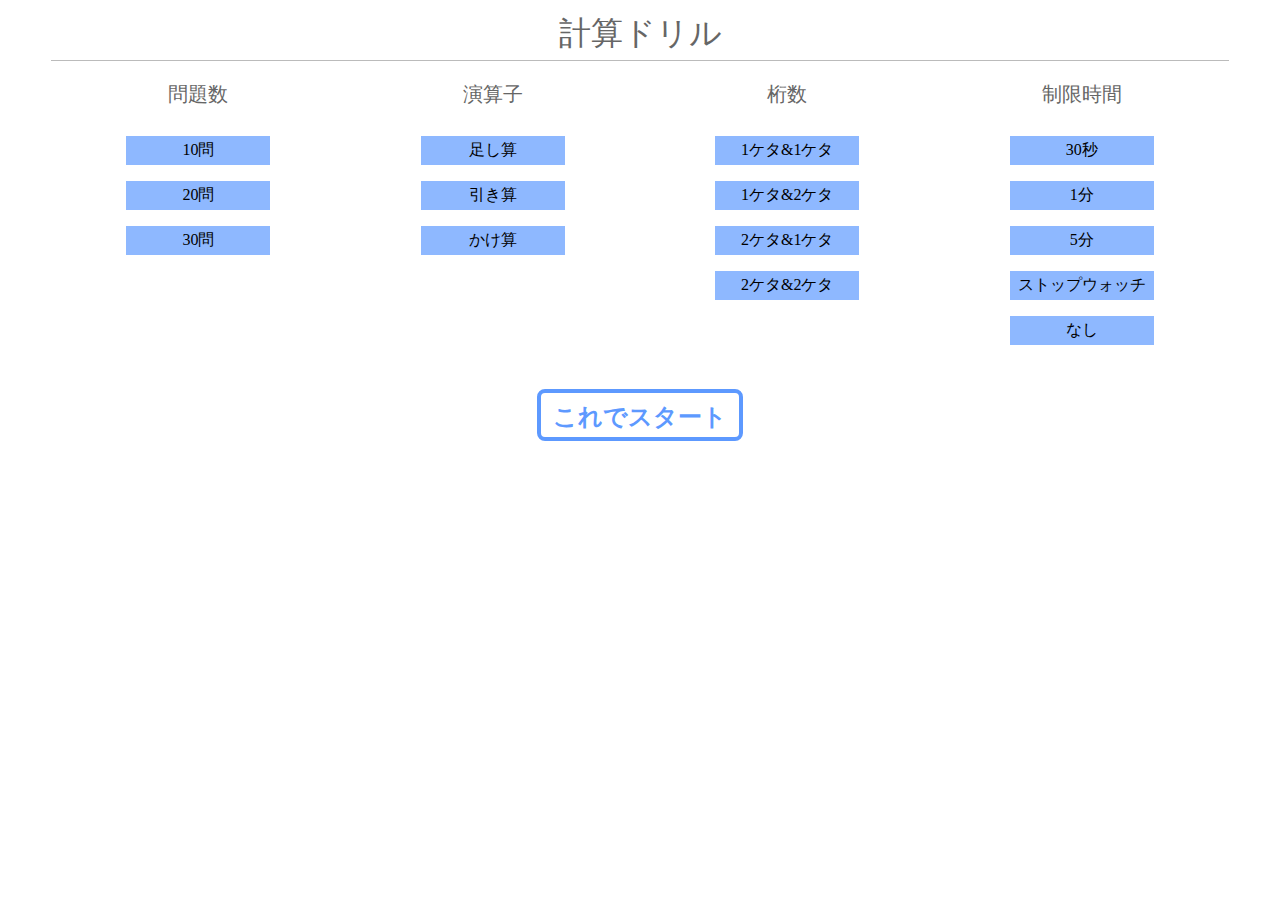
==== drill.html @ 3ba28812 "ひとまずコミット(レスポンシブ対応や微調整はまだ)" ====
<!DOCTYPE html>
<html lang="ja">
    <head>
        <meta charset="utf-8">
        <title>calculation</title>
        <link rel="stylesheet" href="style.css">
    </head>
    <body>
      <header>
        <div id="header" onclick="window.location.reload();">計算ドリル</div>
      </header>
      <main>
        <div id="selection">
          <div id="selectButtons">
            <div class="selectionContent">
              <div class="selectTitle"><p>問題数</p></div>
              <div class="selectButton"><input type="radio" name="questions" value="10" id="ten"><label for="ten"><span>10問</span></label></div>
              <div class="selectButton"><input type="radio" name="questions" value="20" id="twenty"><label for="twenty"><span>20問</span></label></div>
              <div class="selectButton"><input type="radio" name="questions" value="30" id="thirty"><label for="thirty"><span>30問</span></label></div>
            </div>
            <div class="selectionContent">
              <div class="selectTitle"><p>演算子</p></div>
              <div class="selectButton"><input type="radio" name="operators" value="+" id="addition"><label for="addition"><span>足し算</span></label></div>
              <div class="selectButton"><input type="radio" name="operators" value="-" id="subtraction"><label for="subtraction"><span>引き算</span></label></div>
              <div class="selectButton"><input type="radio" name="operators" value="×" id="multiplication"><label for="multiplication"><span>かけ算</span></label></div>
            </div>
            <div class="selectionContent">
              <div class="selectTitle"><p>桁数</p></div>
              <div class="selectButton"><input type="radio" name="digits" value="1" id="one_one"><label for="one_one"><span>1ケタ&1ケタ</span></label></div>
              <div class="selectButton"><input type="radio" name="digits" value="2" id="one_two"><label for="one_two"><span>1ケタ&2ケタ</span></label></div>
              <div class="selectButton"><input type="radio" name="digits" value="3" id="two_one"><label for="two_one"><span>2ケタ&1ケタ</span></label></div>
              <div class="selectButton"><input type="radio" name="digits" value="4" id="two_two"><label for="two_two"><span>2ケタ&2ケタ</span></label></div>
            </div>
            <div class="selectionContent">
              <div class="selectTitle"><p>制限時間</p></div>
              <div class="selectButton"><input type="radio" name="timers" value="3000" id="thirtySeconds"><label for="thirtySeconds"><span>30秒</span></label></div>
              <div class="selectButton"><input type="radio" name="timers" value="6000" id="oneMinute"><label for="oneMinute"><span>1分</span></label></div>
              <div class="selectButton"><input type="radio" name="timers" value="30000" id="fiveMinutes"><label for="fiveMinutes"><span>5分</span></label></div>
              <div class="selectButton"><input type="radio" name="timers" value="1" id="stopWatchButton"><label for="stopWatchButton"><span>ストップウォッチ</span></label></div>
              <div class="selectButton"><input type="radio" name="timers" value="0" id="noTimer"><label for="noTimer"><span>なし</span></label></div>
            </div>
          </div>
          <div>
            <button id="start" class="importantButton">
              これでスタート
            </button>
          </div>
        </div>
        <div id="countdown"></div>
        <div id="drill">
          <div id="drillContent"></div>
          <div id="timer"><span></span></div>
          <div id="stopWatch"><span>00:00.000</span></div>
          <button id="complete" class="importantButton">できた！！！</button>
          <div id="timeUp" class="popup">
            <div class="message"><p>時間切れ...。</p></div>
            <div id="buttonDiv">
              <button class="selectAgain importantButton" onclick="window.location.reload();">Homeに戻る</button>
              <button id="delete" class="importantButton" onclick="$('#timeUp').css('display', 'none');">✕</button>
            </div>
          </div>
          <div id="result" class="popup">
            <div class="message">
              <p>あなたの点数は</p>
              <div><p id="score"></p></div>
              <p>です！</p>
              <div id="timeResult"></div>
            </div>
            <div id="perfect">満点！</div>
            <div id="buttonDiv">
              <button class="selectAgain importantButton" onclick="window.location.reload();">Homeに戻る</button>
              <button id="delete" class="importantButton" onclick="$('#result').css('display', 'none');">✕</button>
            </div>
          </div>
        </div>
      </main>
    </body>
</html>
<script src="https://ajax.googleapis.com/ajax/libs/jquery/2.2.4/jquery.min.js"></script>
<script src="main.js"></script>
---- style.css ----
@charset "utf-8";

body {
  color: #666;
  background-color: #fff;
  width: 92%;
  margin: 0 auto;
}
header {
  font-size: 32px;
  border-bottom: 1px solid #bbb;
  padding: 12px 0 4px;
}
#header {
  margin: 0 auto;
  width: fit-content;
  cursor: pointer;
}
#countdown {
  display: none;
}
#drill {
  display: none;
}
.correct,
.incorrect,
#timer,
#stopWatch,
#timeUp,
#result,
#perfect {
  display: none;
}
#timer span,
#stopWatch span {
  display: block;
  font-size: 24px;
  width: fit-content;
  margin: 8px 0 0 auto;
}
#selectButtons {
  display: flex;
}
.selectionContent {
  flex: 1;
  display: flex;
  flex-direction: column;
  margin-bottom: 36px;
}
.selectTitle {
  width: fit-content;
  margin: 0 auto;
  font-size: 20px;
}
.selectButton {
  width: fit-content;
  margin: 8px auto;
}
input[type="radio"] {
  display: none;
}
label {
  color: #000000;
  width: 128px;
  display: inline-block;
  background-color: #8eb8ff;
  padding: 4px 8px;
  cursor: pointer;
}
label:hover {
  background-color: #75a9ff;
}
input[type="radio"]:checked + label {
  background-color: #4689ff;
}
label > span {
  display: block;
  margin: 0 auto;
  width: fit-content;
}
.importantButton {
  width: fit-content;
  margin: 0 auto;
  display: block;
  padding: 8px 12px 4px;
  border: 4px solid #5d99ff;
  border-radius: 8px;
  background-color: #fff;
  color: #5d99ff;
  font-size: 24px;
  cursor: pointer;
  font-weight: bold;
}
.importantButton:hover {
  background-color: #d9e5ff;
}
#drillContent {
  display: flex;
  flex-wrap: wrap;
}
.question {
  width: 50%;
  font-size: 20px;
}
.questionUnit {
  width: fit-content;
  margin: 0 auto;
  padding: 5px;
}
.questionUnit> div,
.questionUnit > input[type="text"] {
  display: inline-block;
  margin-right: 4px;
}
.questionUnit > input[type="text"] {
  width: 24px;
  line-height: 20px;
  border: 1px solid #666;
}
#complete {
  margin-top: 24px;
}
.correct {
  margin: -30px -28px 0;
  color: #f00;
}
.incorrect {
  margin: -30px -26px 0;
  color: #00f;
}
.popup {
  padding: 16px;
  position: fixed;
  top: 128px;
  left: calc((100% - 360px) / 2) ;
  background-color: #fff;
  border: 1px solid #666;
  z-index: 100;
  width: 360px;
}
#timeUp .message,
#result .message {
  width: fit-content;
  margin: 0 auto;
}
#result .message p,
#result .messagge #score {
  display: block;
  width: fit-content;
  margin: 0 auto;
}
#result .messagge #score {
  font-weight: bold;
}
#timeUp #buttonDiv,
#result #buttonDiv {
  display: flex;
}
#timeUp .importantButton,
#result .importantButton {
  font-size: 24px;
  padding: 4px 8px 2px;
  margin: 16px auto 0;
}
#perfect {
  width: fit-content;
  border: 2px solid #5d99ff;
  border-radius: 4px;
  padding: 4px 8px 2px 16px;
  font-weight: bold;
  color: #5d99ff;
  background-color: #d9e5ff;
  position: absolute;
  top: -16px;
  left: -16px;
  font-size: 24px;
}
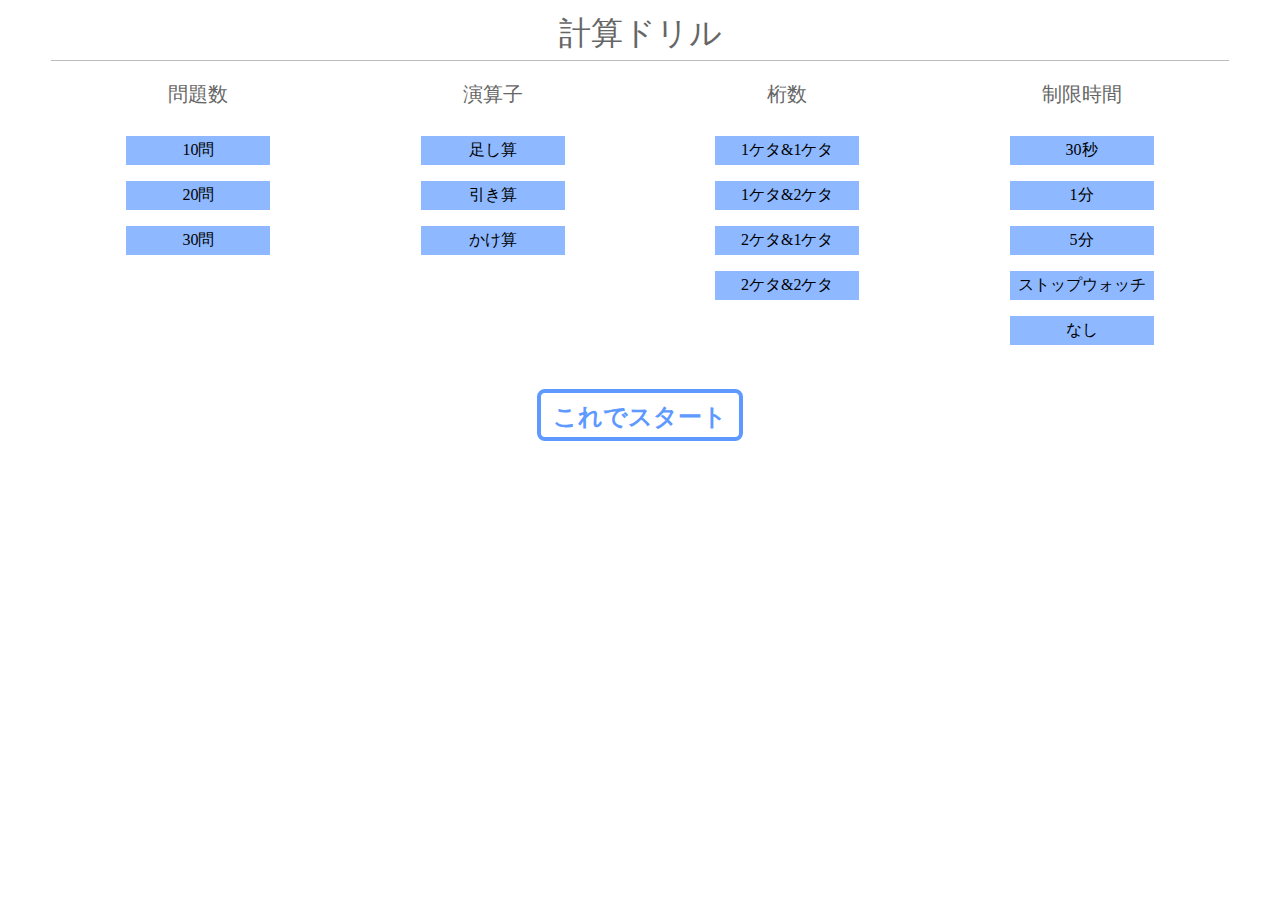
==== commit 1c5d3288: "レスポンシブ対応" ====
--- a/drill.html
+++ b/drill.html
@@ -3,6 +3,7 @@
     <head>
         <meta charset="utf-8">
         <title>calculation</title>
+        <meta name="viewport" content="width=device-width" />
         <link rel="stylesheet" href="style.css">
     </head>
     <body>
--- a/style.css
+++ b/style.css
@@ -1,6 +1,7 @@
 @charset "utf-8";
 
 body {
+  font-family: "sans-serif";
   color: #666;
   background-color: #fff;
   width: 92%;
@@ -42,7 +43,7 @@
   display: flex;
 }
 .selectionContent {
-  flex: 1;
+  width: 25%;
   display: flex;
   flex-direction: column;
   margin-bottom: 36px;
@@ -101,6 +102,7 @@
 .question {
   width: 50%;
   font-size: 20px;
+  margin-top: 10px;
 }
 .questionUnit {
   width: fit-content;
@@ -132,7 +134,7 @@
   padding: 16px;
   position: fixed;
   top: 128px;
-  left: calc((100% - 360px) / 2) ;
+  left: calc((100% - 394px) / 2);
   background-color: #fff;
   border: 1px solid #666;
   z-index: 100;
@@ -175,3 +177,33 @@
   left: -16px;
   font-size: 24px;
 }
+@media screen and (max-width: 960px) {
+  #selectButtons {
+    flex-wrap: wrap;
+  }
+  .selectionContent {
+    width: 50%;
+  }
+}
+@media screen and (max-width: 480px) {
+  #selectButtons {
+    display: block;
+  }
+  .selectionContent {
+    width: 100%;
+  }
+  #start {
+    margin-bottom: 24px;
+  }
+  #drillContent {
+    display: block;
+  }
+  .question {
+    width: 100%;
+  }
+  .popup {
+    top: 64px;
+    left: calc((100% - 274px) / 2);
+    width: 240px;
+  }
+}
